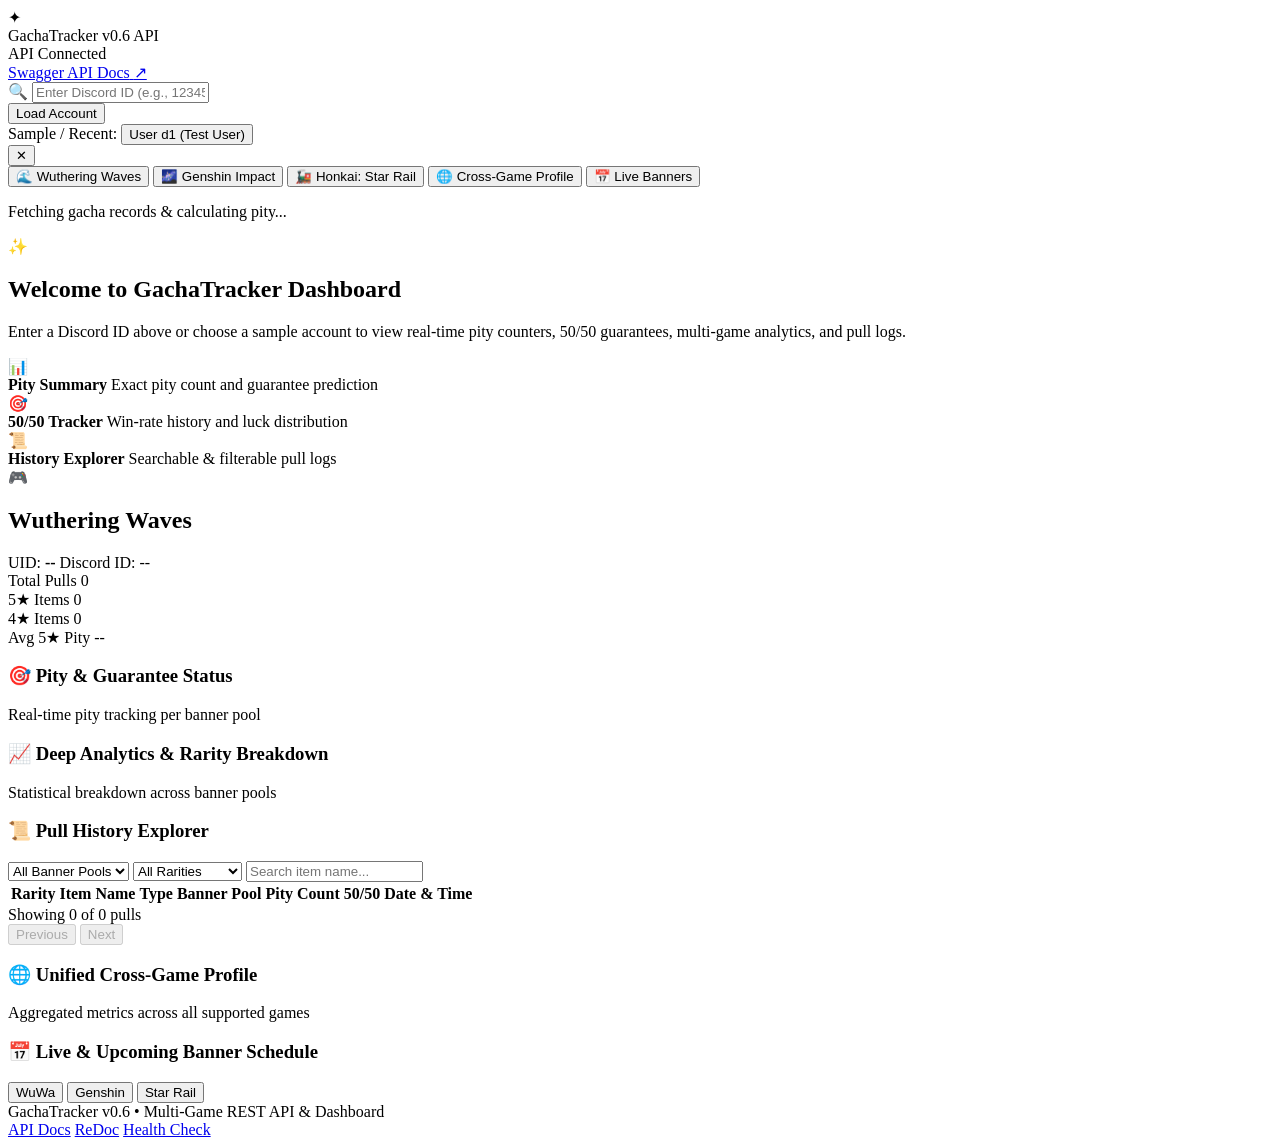
==== api/static/index.html @ d2d85754 "Enabling CORS for Web Dashboard and External Clients" ====
<!DOCTYPE html>
<html lang="en">
<head>
  <meta charset="UTF-8">
  <meta name="viewport" content="width=device-width, initial-scale=1.0">
  <title>GachaTracker — Multi-Game Analytics Dashboard</title>
  <link rel="preconnect" href="https://fonts.googleapis.com">
  <link rel="preconnect" href="https://fonts.gstatic.com" crossorigin>
  <link href="https://fonts.googleapis.com/css2?family=Outfit:wght@300;400;500;600;700;800&family=JetBrains+Mono:wght@400;500;700&display=swap" rel="stylesheet">
  <link rel="stylesheet" href="/static/style.css">
</head>
<body>
  <div class="app-background">
    <div class="bg-glow bg-glow-1"></div>
    <div class="bg-glow bg-glow-2"></div>
    <div class="bg-glow bg-glow-3"></div>
  </div>

  <header class="navbar">
    <div class="nav-brand">
      <div class="brand-icon">✦</div>
      <div class="brand-text">
        <span class="brand-title">GachaTracker</span>
        <span class="brand-badge">v0.6 API</span>
      </div>
    </div>

    <div class="nav-actions">
      <div class="status-indicator online" id="apiStatusBadge">
        <span class="status-dot"></span>
        <span class="status-label" id="apiStatusText">API Connected</span>
      </div>
      <a href="/docs" target="_blank" class="btn btn-glass btn-sm">
        <span>Swagger API Docs</span>
        <span class="btn-arrow">↗</span>
      </a>
    </div>
  </header>

  <main class="dashboard-container">
    <!-- User Lookup Bar -->
    <section class="user-search-panel">
      <div class="search-box">
        <div class="search-input-group">
          <span class="search-icon">🔍</span>
          <input type="text" id="discordIdInput" placeholder="Enter Discord ID (e.g., 123456789012345678)" autocomplete="off">
        </div>
        <button id="searchBtn" class="btn btn-primary">
          <span>Load Account</span>
        </button>
      </div>

      <div class="quick-tags" id="recentAccountsList">
        <span class="tag-label">Sample / Recent:</span>
        <button class="chip" onclick="quickLookup('d1')">User d1 (Test User)</button>
      </div>
    </section>

    <!-- Notification Toast / Error Banner -->
    <div id="alertBanner" class="alert-banner hidden">
      <span id="alertMessage"></span>
      <button class="alert-close" onclick="closeAlert()">✕</button>
    </div>

    <!-- Navigation Tabs -->
    <nav class="game-tabs" id="gameNavTabs">
      <button class="tab-btn active" data-tab="wuthering_waves">
        <span class="tab-icon">🌊</span>
        <span class="tab-name">Wuthering Waves</span>
      </button>
      <button class="tab-btn" data-tab="genshin_impact">
        <span class="tab-icon">🌌</span>
        <span class="tab-name">Genshin Impact</span>
      </button>
      <button class="tab-btn" data-tab="honkai_star_rail">
        <span class="tab-icon">🚂</span>
        <span class="tab-name">Honkai: Star Rail</span>
      </button>
      <button class="tab-btn" data-tab="unified_profile">
        <span class="tab-icon">🌐</span>
        <span class="tab-name">Cross-Game Profile</span>
      </button>
      <button class="tab-btn" data-tab="banner_schedule">
        <span class="tab-icon">📅</span>
        <span class="tab-name">Live Banners</span>
      </button>
    </nav>

    <!-- Main Content Area -->
    <div id="contentArea">
      <!-- Loading State -->
      <div id="loadingSpinner" class="loading-state hidden">
        <div class="spinner"></div>
        <p>Fetching gacha records & calculating pity...</p>
      </div>

      <!-- Welcome / Empty State -->
      <div id="welcomeState" class="welcome-card">
        <div class="welcome-icon">✨</div>
        <h2>Welcome to GachaTracker Dashboard</h2>
        <p>Enter a Discord ID above or choose a sample account to view real-time pity counters, 50/50 guarantees, multi-game analytics, and pull logs.</p>
        <div class="welcome-features">
          <div class="feature-pill">
            <span class="pill-icon">📊</span>
            <div>
              <strong>Pity Summary</strong>
              <span>Exact pity count and guarantee prediction</span>
            </div>
          </div>
          <div class="feature-pill">
            <span class="pill-icon">🎯</span>
            <div>
              <strong>50/50 Tracker</strong>
              <span>Win-rate history and luck distribution</span>
            </div>
          </div>
          <div class="feature-pill">
            <span class="pill-icon">📜</span>
            <div>
              <strong>History Explorer</strong>
              <span>Searchable & filterable pull logs</span>
            </div>
          </div>
        </div>
      </div>

      <!-- Game Dashboard View (for WuWa, Genshin, HSR) -->
      <div id="gameDashboardView" class="hidden">
        <!-- Account Overview Header Card -->
        <section class="account-header-card glass-panel">
          <div class="account-info">
            <div class="avatar-badge" id="gameAvatarBadge">🎮</div>
            <div>
              <h2 id="viewGameTitle">Wuthering Waves</h2>
              <div class="account-meta">
                <span class="meta-tag">UID: <strong id="playerUidLabel">--</strong></span>
                <span class="meta-tag">Discord ID: <span id="discordIdLabel">--</span></span>
              </div>
            </div>
          </div>
          <div class="summary-stats-grid">
            <div class="stat-box">
              <span class="stat-label">Total Pulls</span>
              <span class="stat-value" id="statTotalPulls">0</span>
            </div>
            <div class="stat-box gold">
              <span class="stat-label">5★ Items</span>
              <span class="stat-value" id="stat5StarCount">0</span>
            </div>
            <div class="stat-box purple">
              <span class="stat-label">4★ Items</span>
              <span class="stat-value" id="stat4StarCount">0</span>
            </div>
            <div class="stat-box">
              <span class="stat-label">Avg 5★ Pity</span>
              <span class="stat-value" id="statAvgPity">--</span>
            </div>
          </div>
        </section>

        <!-- Pity Counters Section -->
        <section class="section-block">
          <div class="section-header">
            <h3>🎯 Pity & Guarantee Status</h3>
            <span class="section-subtitle">Real-time pity tracking per banner pool</span>
          </div>
          <div class="pity-cards-grid" id="pityCardsContainer">
            <!-- Dynamically populated pity cards -->
          </div>
        </section>

        <!-- Deep Analytics Breakdown Section -->
        <section class="section-block">
          <div class="section-header">
            <h3>📈 Deep Analytics & Rarity Breakdown</h3>
            <span class="section-subtitle">Statistical breakdown across banner pools</span>
          </div>
          <div class="analytics-grid" id="analyticsContainer">
            <!-- Dynamically populated analytics -->
          </div>
        </section>

        <!-- Pull History Table Section -->
        <section class="section-block">
          <div class="section-header">
            <h3>📜 Pull History Explorer</h3>
            <div class="table-filters">
              <select id="poolFilterSelect" class="input-select">
                <option value="">All Banner Pools</option>
              </select>
              <select id="rarityFilterSelect" class="input-select">
                <option value="">All Rarities</option>
                <option value="5">5★ Legendary</option>
                <option value="4">4★ Epic</option>
                <option value="3">3★ Rare</option>
              </select>
              <input type="text" id="pullSearchInput" class="input-search" placeholder="Search item name...">
            </div>
          </div>

          <div class="table-card glass-panel">
            <div class="table-responsive">
              <table class="pulls-table">
                <thead>
                  <tr>
                    <th>Rarity</th>
                    <th>Item Name</th>
                    <th>Type</th>
                    <th>Banner Pool</th>
                    <th>Pity Count</th>
                    <th>50/50</th>
                    <th>Date & Time</th>
                  </tr>
                </thead>
                <tbody id="pullsTableBody">
                  <!-- Dynamically populated pulls -->
                </tbody>
              </table>
            </div>

            <!-- Table Pagination -->
            <div class="pagination-bar">
              <span class="pagination-info" id="paginationInfo">Showing 0 of 0 pulls</span>
              <div class="pagination-buttons">
                <button id="prevPageBtn" class="btn btn-sm btn-glass" disabled>Previous</button>
                <button id="nextPageBtn" class="btn btn-sm btn-glass" disabled>Next</button>
              </div>
            </div>
          </div>
        </section>
      </div>

      <!-- Unified Profile View -->
      <div id="unifiedProfileView" class="hidden">
        <section class="section-block">
          <div class="section-header">
            <h3>🌐 Unified Cross-Game Profile</h3>
            <span class="section-subtitle">Aggregated metrics across all supported games</span>
          </div>
          <div id="unifiedProfileContent" class="glass-panel profile-container">
            <!-- Dynamically filled -->
          </div>
        </section>
      </div>

      <!-- Live Banner Schedule View -->
      <div id="bannerScheduleView" class="hidden">
        <section class="section-block">
          <div class="section-header">
            <h3>📅 Live & Upcoming Banner Schedule</h3>
            <div class="schedule-game-selector">
              <button class="btn btn-sm btn-glass active" onclick="loadScheduleForGame('wuthering_waves', this)">WuWa</button>
              <button class="btn btn-sm btn-glass" onclick="loadScheduleForGame('genshin_impact', this)">Genshin</button>
              <button class="btn btn-sm btn-glass" onclick="loadScheduleForGame('honkai_star_rail', this)">Star Rail</button>
            </div>
          </div>
          <div id="bannerScheduleContent" class="schedule-grid">
            <!-- Dynamically filled -->
          </div>
        </section>
      </div>
    </div>
  </main>

  <footer class="footer">
    <div class="footer-content">
      <span>GachaTracker v0.6 • Multi-Game REST API & Dashboard</span>
      <div class="footer-links">
        <a href="/docs" target="_blank">API Docs</a>
        <a href="/redoc" target="_blank">ReDoc</a>
        <a href="/health" target="_blank">Health Check</a>
      </div>
    </div>
  </footer>

  <script src="/static/app.js"></script>
</body>
</html>
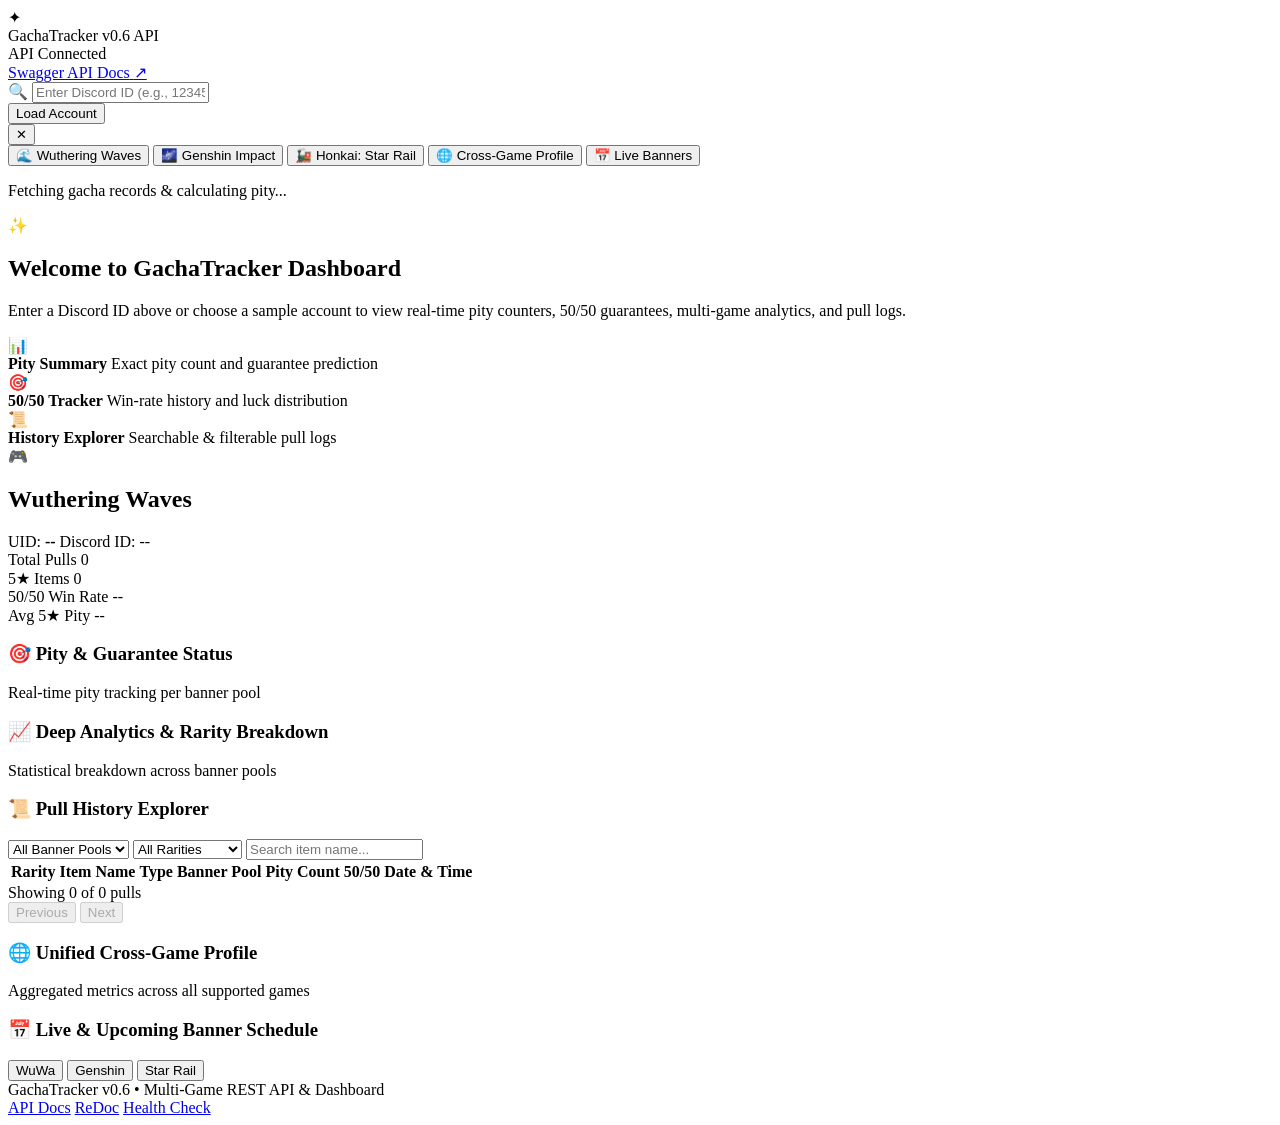
==== commit 136e4777: "fix(dashboard): drop fake sample-user chip, third bg glow; relabel 4-star box to 50/50 win rate" ====
--- a/api/static/index.html
+++ b/api/static/index.html
@@ -13,7 +13,6 @@
   <div class="app-background">
     <div class="bg-glow bg-glow-1"></div>
     <div class="bg-glow bg-glow-2"></div>
-    <div class="bg-glow bg-glow-3"></div>
   </div>
 
   <header class="navbar">
@@ -49,11 +48,6 @@
           <span>Load Account</span>
         </button>
       </div>
-
-      <div class="quick-tags" id="recentAccountsList">
-        <span class="tag-label">Sample / Recent:</span>
-        <button class="chip" onclick="quickLookup('d1')">User d1 (Test User)</button>
-      </div>
     </section>
 
     <!-- Notification Toast / Error Banner -->
@@ -148,8 +142,8 @@
               <span class="stat-value" id="stat5StarCount">0</span>
             </div>
             <div class="stat-box purple">
-              <span class="stat-label">4★ Items</span>
-              <span class="stat-value" id="stat4StarCount">0</span>
+              <span class="stat-label">50/50 Win Rate</span>
+              <span class="stat-value" id="stat4StarCount">--</span>
             </div>
             <div class="stat-box">
               <span class="stat-label">Avg 5★ Pity</span>
